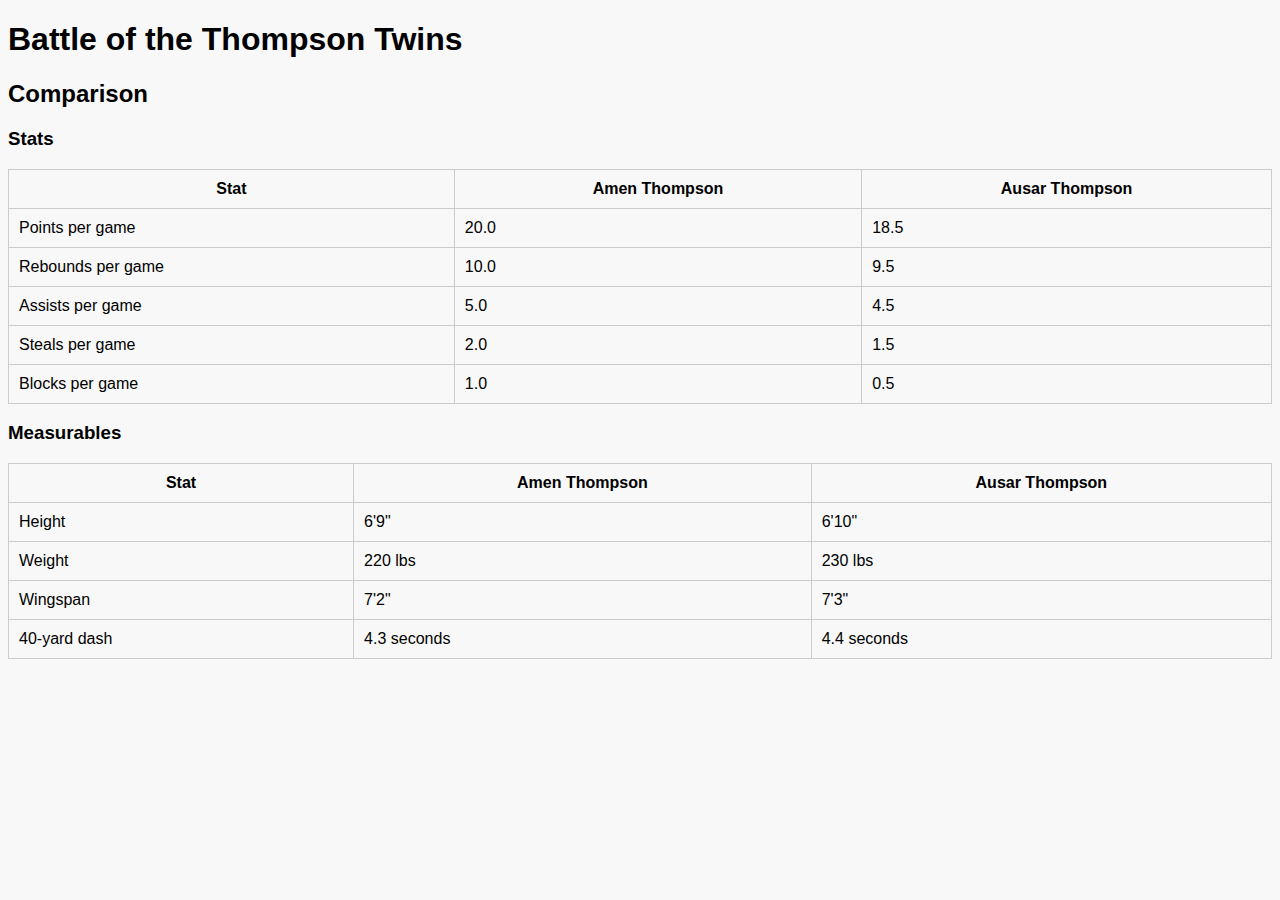
==== comparison.html @ 919070a8 "🚍🙏 Checkpoint ./index.html:57227468/1793 ./comparison.html:57227468/1029 ./style.css:57227468/602 ./" ====
<!DOCTYPE html>
<html>
<head>
<title>Battle of the Thompson Twins: Comparison</title>
<link rel="stylesheet" href="style.css">
</head>
<body>
<header>
<h1>Battle of the Thompson Twins</h1>
<h2>Comparison</h2>
</header>
<main>
<h3>Stats</h3>
<table>
<tr>
<th>Stat</th>
<th>Amen Thompson</th>
<th>Ausar Thompson</th>
</tr>
<tr>
<td>Points per game</td>
<td>20.0</td>
<td>18.5</td>
</tr>
<tr>
<td>Rebounds per game</td>
<td>10.0</td>
<td>9.5</td>
</tr>
<tr>
<td>Assists per game</td>
<td>5.0</td>
<td>4.5</td>
</tr>
<tr>
<td>Steals per game</td>
<td>2.0</td>
<td>1.5</td>
</tr>
<tr>
<td>Blocks per game</td>
<td>1.0</td>
<td>0.5</td>
</tr>
</table>
<h3>Measurables</h3>
<table>
<tr>
<th>Stat</th>
<th>Amen Thompson</th>
<th>Ausar Thompson</th>
</tr>
<tr>
<td>Height</td>
<td>6'9"</td>
<td>6'10"</td>
</tr>
<tr>
<td>Weight</td>
<td>220 lbs</td>
<td>230 lbs</td>
</tr>
<tr>
<td>Wingspan</td>
<td>7'2"</td>
<td>7'3"</td>
</tr>
<tr>
<td>40-yard dash</td>
<td>4.3 seconds</td>
<td>4.4 seconds</td>
</tr>
</table>
</main>
</body>
</html>
---- style.css ----
body {
  background-color: #f8f8f8;
   font-family: -apple-system, BlinkMacSystemFont, "Segoe UI", Roboto, Oxygen, Ubuntu, Cantarell, "Open Sans", "Helvetica Neue", sans-serif;

}

nav {
  background-color: black;
  color: white;
  padding: 10px;
}

nav ul {
  list-style-type: none;
  display: flex;
  justify-content: space-around;
}

nav ul li {
  display: inline;
}

nav ul li a {
  text-decoration: none;
  color: white;
  padding: 5px;
}

.landing-page {
  text-align: center;
  margin-top: 100px;
}

.animation {
  animation: slide-in 2s;
}

@keyframes slide-in {
  0% {
    opacity: 0;
    transform: translateY(-100px);
  }
  100% {
    opacity: 1;
    transform: translateY(0);
  }
}

table {
  width: 100%;
  border-collapse: collapse;
}

th, td {
  border: 1px solid #ccc;
  padding: 10px;
}

.stat-table {
  margin-top: 20px;
}

table {
  width: 100%;
  border-collapse: collapse;
}

th, td {
  border: 1px solid #ccc;
  padding: 10px;
}

.team-logo {
  width: 100px;
  height: 100px;
}
form {
  width: 500px;
  margin: 0 auto;
}

input, textarea {
  width: 100%;
  padding: 10px;
  border: 1px solid #ccc;
}

textarea {
  height: 200px;
}

input[type="submit"] {
  background-color: #333;
  color: #fff;
  padding: 10px;
  border: none;
}
iframe {
  width: 50%;
  margin: 0 auto;
}
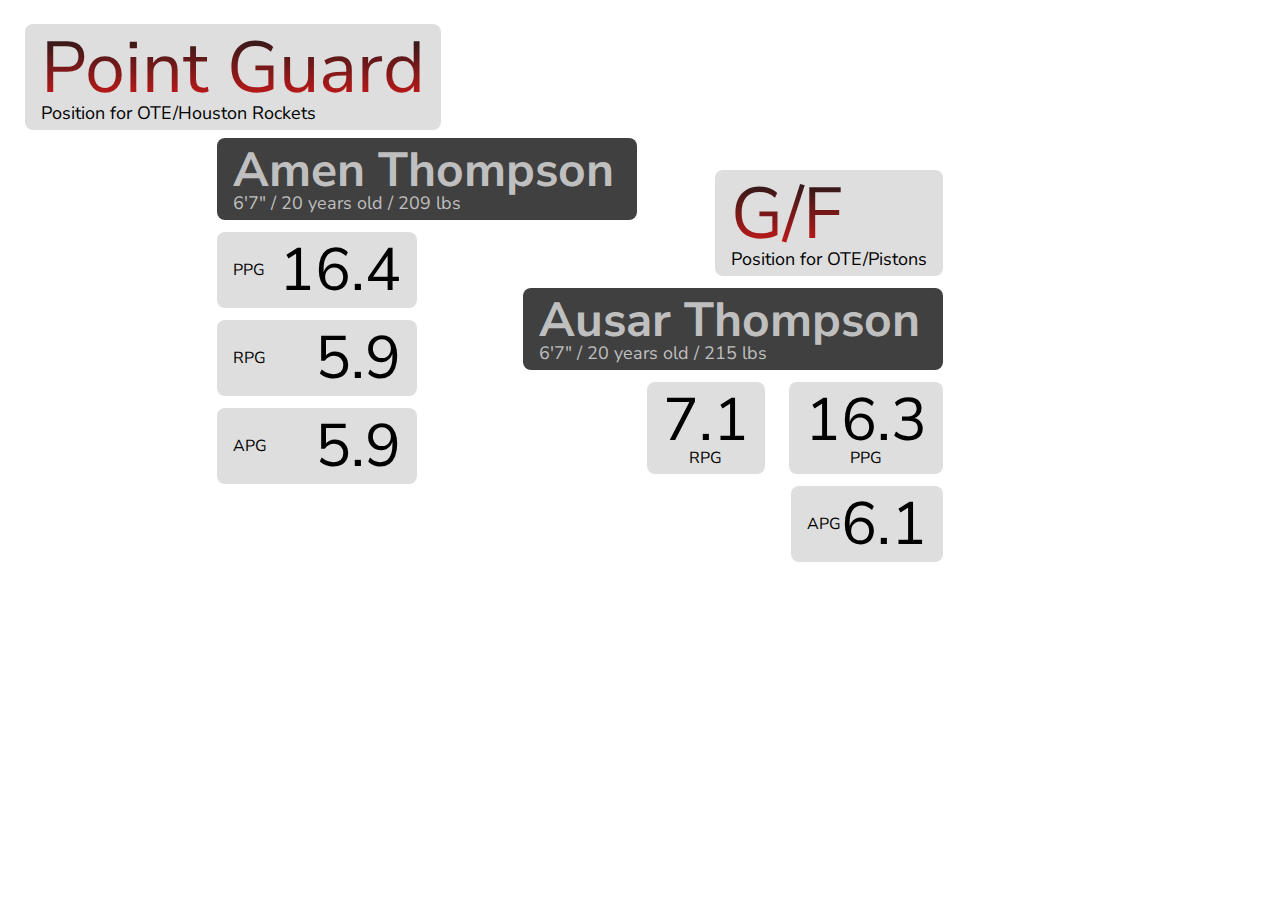
==== commit 228b3a83: "👾🐫 Checkpoint ./comparison.html:57227468/5606 ./style.css:57227468/9248 ./css/style.css:57227468/501" ====
--- a/comparison.html
+++ b/comparison.html
@@ -1,76 +1,90 @@
 <!DOCTYPE html>
-<html>
+<html lang="en">
+
 <head>
-<title>Battle of the Thompson Twins: Comparison</title>
-<link rel="stylesheet" href="style.css">
+    <meta charset="UTF-8">
+    <meta name="viewport" content="width=device-width, initial-scale=1.0">
+    <title>Basketball Players</title>
+    <!-- css file is linked -->
+    <link rel="stylesheet" href="./css/style.css">
+    <!-- fonts from google -->
+    <link rel="preconnect" href="https://fonts.googleapis.com">
+    <link rel="preconnect" href="https://fonts.gstatic.com" crossorigin>
+    <link href="https://fonts.googleapis.com/css2?family=Nunito+Sans:wght@300;400;500;600;700;800;900;1000&display=swap"
+        rel="stylesheet">
+
 </head>
+
 <body>
-<header>
-<h1>Battle of the Thompson Twins</h1>
-<h2>Comparison</h2>
-</header>
-<main>
-<h3>Stats</h3>
-<table>
-<tr>
-<th>Stat</th>
-<th>Amen Thompson</th>
-<th>Ausar Thompson</th>
-</tr>
-<tr>
-<td>Points per game</td>
-<td>20.0</td>
-<td>18.5</td>
-</tr>
-<tr>
-<td>Rebounds per game</td>
-<td>10.0</td>
-<td>9.5</td>
-</tr>
-<tr>
-<td>Assists per game</td>
-<td>5.0</td>
-<td>4.5</td>
-</tr>
-<tr>
-<td>Steals per game</td>
-<td>2.0</td>
-<td>1.5</td>
-</tr>
-<tr>
-<td>Blocks per game</td>
-<td>1.0</td>
-<td>0.5</td>
-</tr>
-</table>
-<h3>Measurables</h3>
-<table>
-<tr>
-<th>Stat</th>
-<th>Amen Thompson</th>
-<th>Ausar Thompson</th>
-</tr>
-<tr>
-<td>Height</td>
-<td>6'9"</td>
-<td>6'10"</td>
-</tr>
-<tr>
-<td>Weight</td>
-<td>220 lbs</td>
-<td>230 lbs</td>
-</tr>
-<tr>
-<td>Wingspan</td>
-<td>7'2"</td>
-<td>7'3"</td>
-</tr>
-<tr>
-<td>40-yard dash</td>
-<td>4.3 seconds</td>
-<td>4.4 seconds</td>
-</tr>
-</table>
-</main>
+    <!-- container starts here -->
+    <div class="container">
+        <!-- col 1 starts here -->
+        <div class="container-col container-col-1">
+            <div class="container-col-heading container-col-heading-1">
+                <p class="container-col-heading-text-top">Point Guard</p>
+                <p class="container-col-heading-text-bottom">Position for OTE/Houston Rockets</p>
+            </div>
+            <div class="container-profile">
+                <div class="container-profile-img-1">
+                </div>                
+                <div class="container-profile-details">
+                    <div class="container-profile-details-bio container-profile-details-bio-1">
+                        <h1 class="container-profile-details-bio-name">Amen Thompson</h1>
+                        <p class="container-profile-details-bio-content">6'7" / 20 years old / 209 lbs</p>
+                    </div>
+                    <div class="container-profile-details-stat">
+                        <p class="container-profile-details-stat-label">PPG</p>
+                        <p class="container-profile-details-stat-value">16.4</p>
+                    </div>
+                    <div class="container-profile-details-stat">
+                        <p class="container-profile-details-stat-label">RPG</p>
+                        <p class="container-profile-details-stat-value">5.9</p>
+                    </div>
+                    <div class="container-profile-details-stat">
+                        <p class="container-profile-details-stat-label">APG</p>
+                        <p class="container-profile-details-stat-value">5.9</p>
+                    </div>
+                </div>
+            </div>
+        </div>
+        <!-- col 1 ends here -->
+        <!-- col 2 starts here -->
+        <div class="container-col container-col-2">
+            <div class="container-profile">
+                <div class="container-profile-details container-profile-details-2">
+                    <div class="container-col-heading container-col-heading-2">
+                        <p class="container-col-heading-text-top">G/F</p>
+                        <p class="container-col-heading-text-bottom">Position for OTE/Pistons</p>
+                    </div>
+                    <div class="container-profile-details-bio container-profile-details-bio-2">
+                        <h1 class="container-profile-details-bio-name">Ausar Thompson</h1>
+                        <p class="container-profile-details-bio-content">6'7" / 20 years old / 215 lbs</p>
+                    </div>
+                    <div class="container-profile-details-stat-row">
+                        <div class="container-profile-details-stat container-profile-details-stat-vertical">
+                            <p class="container-profile-details-stat-value">7.1</p>
+                            <p class="container-profile-details-stat-label">RPG</p>
+                        </div>
+                        <div class="container-profile-details-stat container-profile-details-stat-vertical">
+                            <p class="container-profile-details-stat-value">16.3</p>
+                            <p class="container-profile-details-stat-label">PPG</p>
+                        </div>
+                    </div>
+                    <div class="container-profile-details-stat">
+                        <p class="container-profile-details-stat-label">   APG </p>
+                        <p class="container-profile-details-stat-value">6.1</p>
+                    </div>
+                </div>
+                <div class="container-profile-images">
+                    <div class="container-profile-images-top">                        
+                    </div>
+                    <div class="container-profile-images-bottom"></div>
+                </div>
+            </div>
+        </div>
+        <!-- col 2 ends here -->
+    </div>
+    <!-- container ends here -->
 </body>
-</html>
+
+</html>--- a/css/style.css
+++ b/css/style.css
@@ -0,0 +1,225 @@
+/* basic styling */
+
+* {
+    margin: 0;
+    padding: 0;
+    box-sizing: border-box;
+    font-family: 'Nunito Sans', sans-serif;
+}
+
+/* styling for container */
+
+.container {
+    margin: auto;
+    padding: 24px;
+    max-width: 1200px;
+    display: flex;
+    justify-content: center;
+}
+
+/* styling for heading goes here */
+
+.container-col-heading {
+    background-color: #DEDEDE;
+    color: #000000;
+    padding: 8px 16px;
+    text-align: left;
+    display: inline-block;
+    border-radius: 8px;
+    line-height: 1;
+    margin-bottom: 8px;
+}
+
+.container-col-heading-text-top {
+    font-size: 72px;
+    background: -webkit-linear-gradient(#211919, #D21919);
+    -webkit-background-clip: text;
+    -webkit-text-fill-color: transparent;
+}
+
+.container-col-heading-text-bottom {
+    font-size: 18px;
+}
+
+.container-profile-img-1 {
+    width: 180px;
+    height: 400px;
+    background-image: url(https://media.discordapp.net/attachments/743706114801139785/1122454417581539358/IMG_0031.jpg?width=541&height=541);
+    background-size: cover;
+    background-position: center;
+    border-radius: 10px;
+}
+
+.container-profile-details-bio {
+    background-color: #404040;
+    color: #BFBFBF;
+    padding: 8px 16px;
+    text-align: left;
+    display: inline-block;
+    border-radius: 8px;
+    line-height: 1;
+    margin-bottom: 8px;
+    margin: 0px 12px 12px;
+}
+
+.container-profile-details-bio-name {
+    font-size: 48px;
+}
+
+.container-profile-details-bio-content {
+    font-size: 18px;
+}
+
+.container-profile-details-stat {
+    background-color: #DEDEDE;
+    color: #000;
+    padding: 8px 16px;
+    text-align: left;
+    border-radius: 8px;
+    line-height: 1;
+    margin-bottom: 8px;
+    margin: 0px 12px 12px;
+    display: flex;
+    align-items: center;
+    justify-content: space-between;
+    max-width: 200px;
+}
+
+.container-profile-details-stat-value {
+    font-size: 60px;
+}
+
+.container-profile-details-stat-row {
+    display: flex;
+    justify-content: space-between;
+    align-items: flex-start;
+    max-width: 360px;
+}
+
+.container-profile-details-stat-vertical {
+    flex-direction: column;
+}
+
+.container-profile-images-top {
+    width: 300px;
+    height: 400px;
+    background-image: url(https://media.discordapp.net/attachments/743706114801139785/1122454417317302302/IMG_0037.jpg?width=944&height=496);
+    background-size: cover;
+    background-position: center;
+    border-radius: 10px;
+    margin: 10px 0;
+}
+
+.container-profile-images-bottom {
+    width: 300px;
+    height: 120px;
+    background-image: url(https://media.discordapp.net/attachments/743706114801139785/1122454417019510814/IMG_0032.jpg?width=944&height=531);
+    background-size: cover;
+    background-position: top;
+    border-radius: 10px;
+    margin: 10px 0;
+    filter: grayscale(1);
+}
+
+.container-profile {
+    display: flex;
+}
+
+.container-profile-details-bio-1 , .container-profile-details-bio-2 {
+    width: 420px;
+}
+
+.container-profile-details-2 {
+    display: flex;
+    flex-direction: column;
+    align-items: end;
+    justify-content: flex-end;
+}
+
+.container-col-heading-2 {
+    margin: 0px 12px 12px;
+}
+
+.container-col-2 {
+    margin-left: -12%;
+}
+
+@media only screen and (max-width:1250px){
+    .container-col-heading-text-top {
+        font-size: 60px;
+    }
+    .container-profile-details-bio-name {
+        font-size: 36px;
+    }
+    .container-profile-details-bio-1, .container-profile-details-bio-2 {
+        width: 330px;
+    }
+    .container-profile-details-stat-value {
+        font-size: 48px;
+    }
+    .container-profile-details-stat {
+        max-width: 180px;
+    }
+}
+
+@media only screen and (max-width:1080px){
+    .container-profile-img-1 {
+        width: 160px;
+        height: 350px;
+    }
+    .container-profile-images-top {
+        width: 260px;
+        height: 350px;
+    }
+    .container-profile-images-bottom {
+        width: 240px;
+    }
+    .container-col-heading-text-top {
+        font-size: 48px;
+    }
+}
+
+@media only screen and (max-width:1010px){
+    .container {
+        flex-direction: column;
+        align-items: center;
+    }
+}
+
+@media only screen and (max-width:700px){
+    .container-col-heading {
+        margin: 16px auto;
+        display: block;
+        text-align: center;
+    }
+    .container-profile {
+        flex-direction: column;
+        align-items: center;
+    }
+    .container-profile-img-1 {
+        max-width: 260px;
+        width: 260px;
+        height: 350px;        
+        margin: 16px auto;
+    }
+    .container-profile-details {
+        display: flex;
+        flex-direction: column;
+        align-items: center;
+    }
+    .container-profile-details-stat {
+        max-width: 100%;
+    }
+    .container-col-2 {
+        margin: 0;
+        display: flex;
+        justify-content: center;
+    }
+    .container-col-1 {
+        margin-bottom: 20px;
+    }
+    .container-profile-details-bio-1, .container-profile-details-bio-2 {
+        width: auto;
+        text-align: center;
+    }
+}